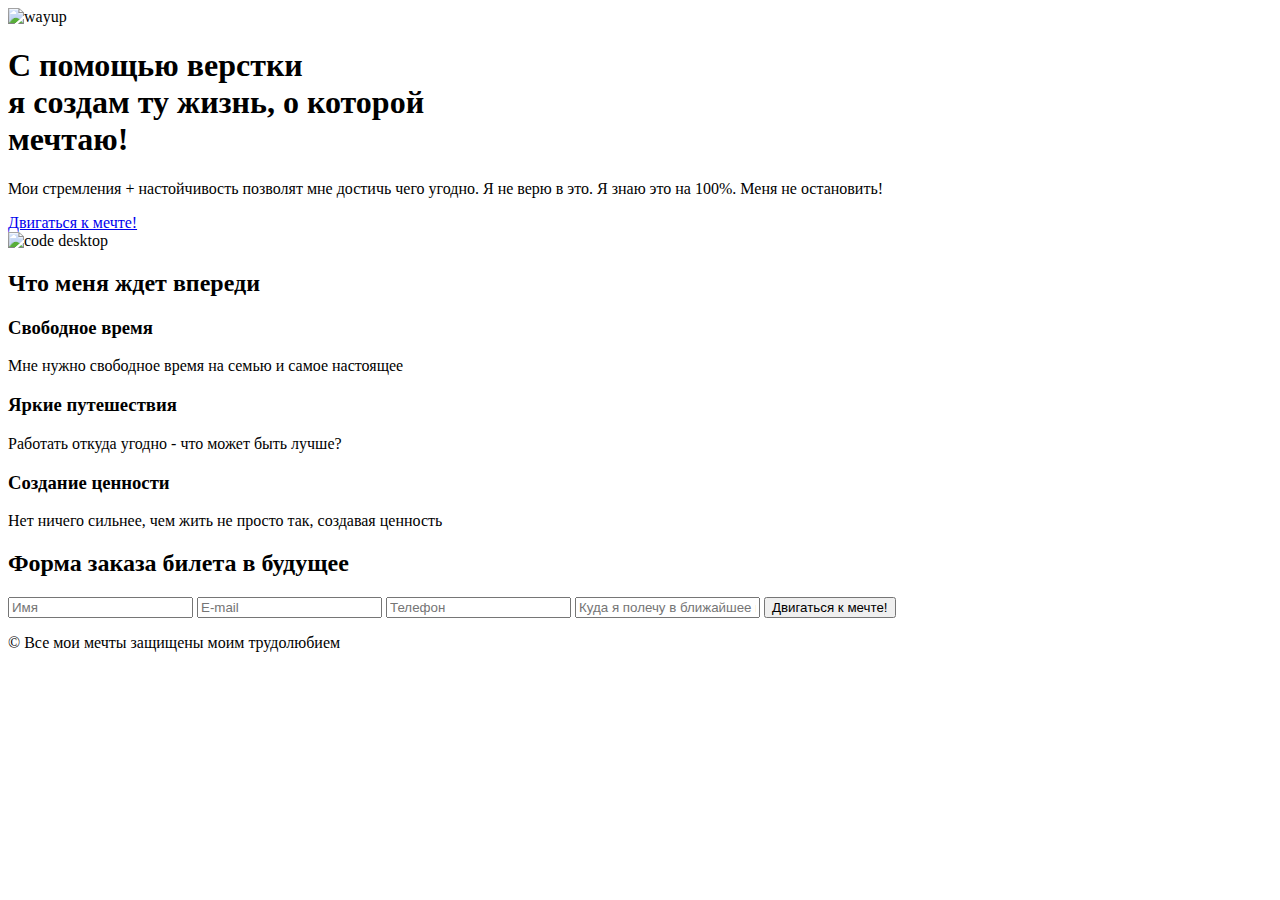
==== index.html @ 9e0f839d "Create index.html" ====
<!DOCTYPE html>
<html lang="en">

<head>
    <meta charset="UTF-8">
    <meta name="viewport" content="width=device-width, initial-scale=1.0">
    <link href="https://fonts.googleapis.com/css2?family=Montserrat:wght@900&display=swap" rel="stylesheet">
    <link href="https://fonts.googleapis.com/css2?family=Open+Sans&family=Ubuntu:wght@400;700&display=swap"
        rel="stylesheet">
    <link rel="stylesheet" href="css/main.css">
    <link rel="stylesheet" href="css/animate.css/animate.css">
    <link rel="stylesheet"href="https://cdnjs.cloudflare.com/ajax/libs/animate.css/4.1.1/animate.min.css"
  />
    <meta name="viewport" content="width=device-width, initial-scale=1, shrink-to-fit=no">
    <title>Document</title>
</head>

<body>
    <header id="header" class="header">
        <div class="container">
            <img src="img/logo.png" alt="wayup" class="logo">
            <div class="wrapper">
                <div class="offer animated zoomInLeft">
                    <h1 class="title">
                        С помощью верстки<br>я создам ту жизнь, о которой<br><span>мечтаю!</span>
                    </h1>
                    <p class="intro">
                        Мои стремления + настойчивость позволят мне достичь чего угодно. Я не верю в это. Я знаю это на
                        100%. Меня не остановить!
                    </p>
                    <a href="#" class="btn">Двигаться к мечте!</a>
                </div>
                <img src="img/desktop.png" alt="code desktop" class="desktop animated zoomInRight">
            </div>
        </div>
    </header>
    <section id="learn" class="learn">
        <div class="container">
            <h2 class="section-title animated">
                Что меня ждет впереди
            </h2>
            <div class="skills">
                <div class="skill skill-time animated">
                    <h3 class="skills-title ">
                        Свободное время
                    </h3>
                    <p class="skills-text">
                        Мне нужно свободное время на семью и самое настоящее
                    </p>
                </div>
                <div class="skill skill-travel animated">
                    <h3 class="skills-title">
                        Яркие путешествия
                    </h3>
                    <p class="skills-text">
                        Работать откуда угодно - что может быть лучше?
                    </p>
                </div>
                <div class="skill skill-make animated">
                    <h3 class="skills-title">
                        Создание ценности
                    </h3>
                    <p class="skills-text">
                        Нет ничего сильнее, чем жить не просто так, создавая ценность
                    </p>
                </div>
            </div>
        </div>
    </section>

    <section id="mail" class="mail">
        <div class="container">
            <h2 class="section-title section-title-form animated">
                Форма заказа билета в будущее
            </h2>
            <form action="#" class="form">
                <input type="text" name="text" placeholder="Имя" class="input animated" required>
                <input type="email" name="mail" placeholder="E-mail" class="input information animated" required>
                <input type="tel" name="phone" placeholder="Телефон" class="input animated" required>
                <input type="text" name="text" placeholder="Куда я полечу в ближайшее время?" class="input information animated" required>
                <button type="submit" class="btn btn-form animated">
                    Двигаться к мечте!
                </button>
            </form>
        </div>
    </section>
    <footer id="footer" class="footer">
        <div class="container">
            <p class="credits">
                © Все мои мечты защищены моим трудолюбием
            </p>
        </div>
    </footer>
</body>
<script src="js/jquery-3.5.1.min.js"></script>
<script src="js/main.js"></script>

</html>
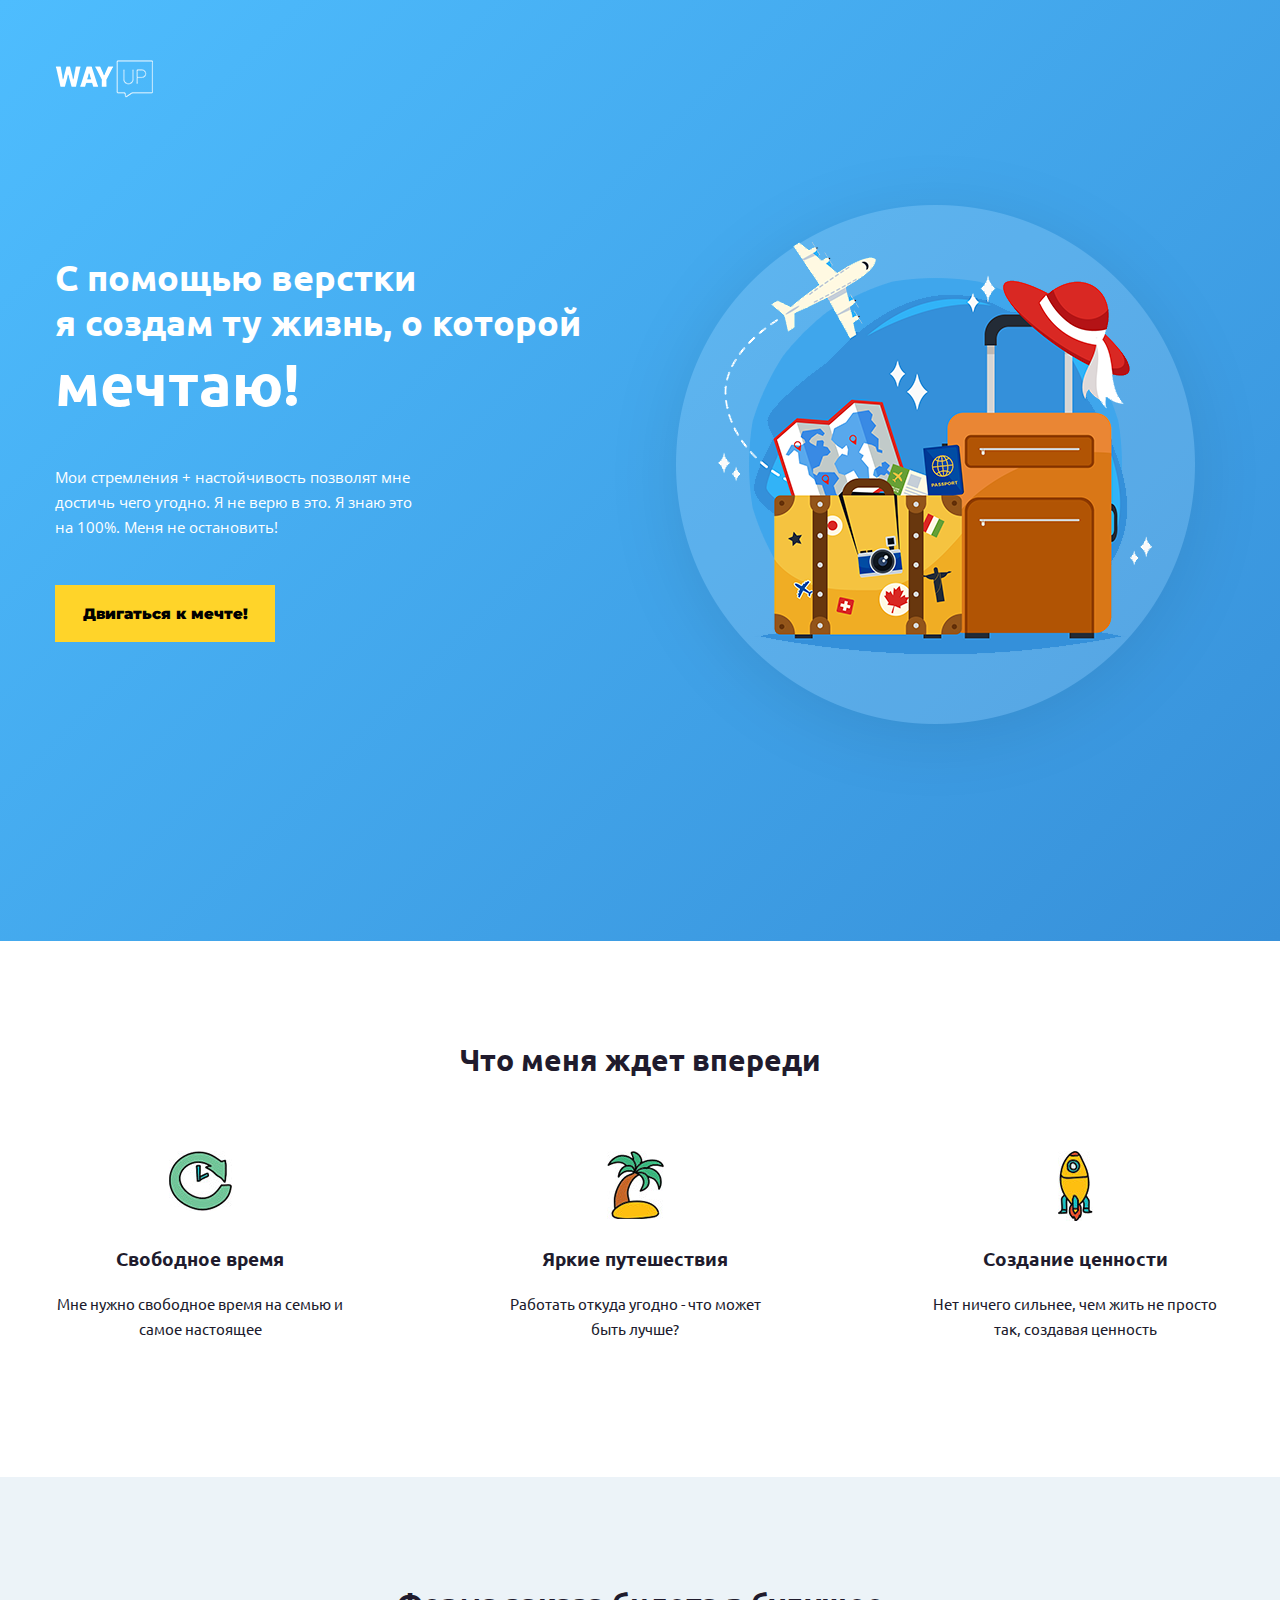
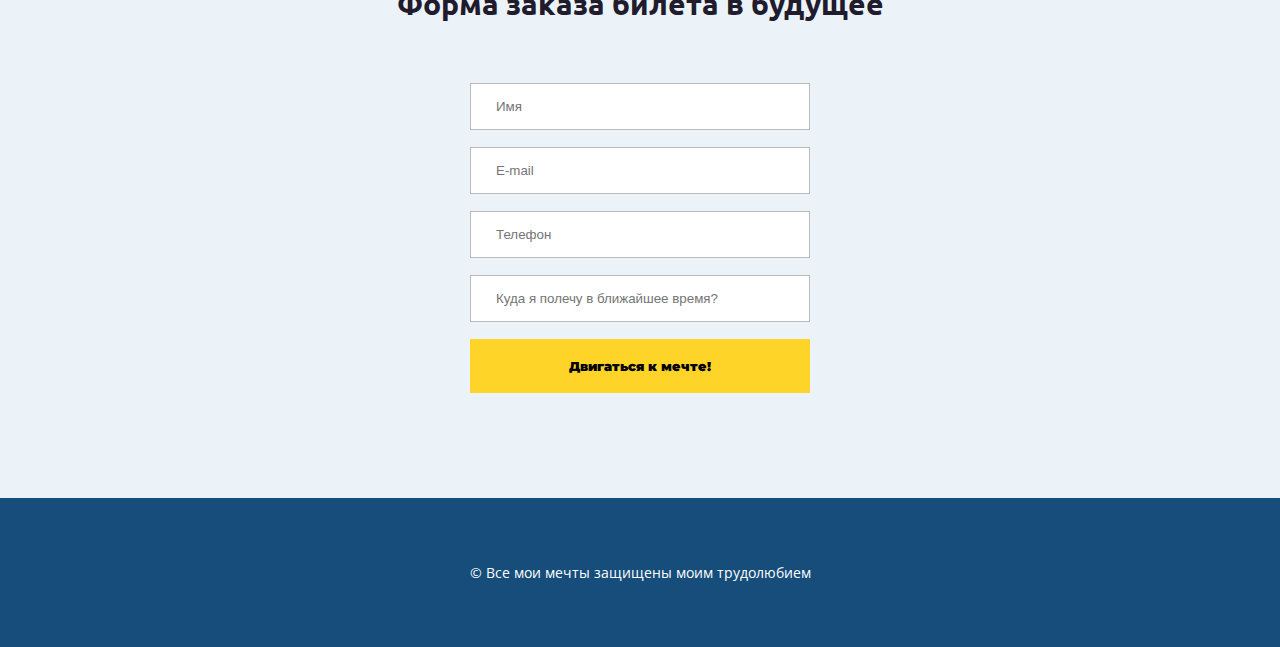
==== commit f1004290: "Add files via upload" ====
--- a/index.html
+++ b/index.html
@@ -1,98 +1,98 @@
-<!DOCTYPE html>
-<html lang="en">
-
-<head>
-    <meta charset="UTF-8">
-    <meta name="viewport" content="width=device-width, initial-scale=1.0">
-    <link href="https://fonts.googleapis.com/css2?family=Montserrat:wght@900&display=swap" rel="stylesheet">
-    <link href="https://fonts.googleapis.com/css2?family=Open+Sans&family=Ubuntu:wght@400;700&display=swap"
-        rel="stylesheet">
-    <link rel="stylesheet" href="css/main.css">
-    <link rel="stylesheet" href="css/animate.css/animate.css">
-    <link rel="stylesheet"href="https://cdnjs.cloudflare.com/ajax/libs/animate.css/4.1.1/animate.min.css"
-  />
-    <meta name="viewport" content="width=device-width, initial-scale=1, shrink-to-fit=no">
-    <title>Document</title>
-</head>
-
-<body>
-    <header id="header" class="header">
-        <div class="container">
-            <img src="img/logo.png" alt="wayup" class="logo">
-            <div class="wrapper">
-                <div class="offer animated zoomInLeft">
-                    <h1 class="title">
-                        С помощью верстки<br>я создам ту жизнь, о которой<br><span>мечтаю!</span>
-                    </h1>
-                    <p class="intro">
-                        Мои стремления + настойчивость позволят мне достичь чего угодно. Я не верю в это. Я знаю это на
-                        100%. Меня не остановить!
-                    </p>
-                    <a href="#" class="btn">Двигаться к мечте!</a>
-                </div>
-                <img src="img/desktop.png" alt="code desktop" class="desktop animated zoomInRight">
-            </div>
-        </div>
-    </header>
-    <section id="learn" class="learn">
-        <div class="container">
-            <h2 class="section-title animated">
-                Что меня ждет впереди
-            </h2>
-            <div class="skills">
-                <div class="skill skill-time animated">
-                    <h3 class="skills-title ">
-                        Свободное время
-                    </h3>
-                    <p class="skills-text">
-                        Мне нужно свободное время на семью и самое настоящее
-                    </p>
-                </div>
-                <div class="skill skill-travel animated">
-                    <h3 class="skills-title">
-                        Яркие путешествия
-                    </h3>
-                    <p class="skills-text">
-                        Работать откуда угодно - что может быть лучше?
-                    </p>
-                </div>
-                <div class="skill skill-make animated">
-                    <h3 class="skills-title">
-                        Создание ценности
-                    </h3>
-                    <p class="skills-text">
-                        Нет ничего сильнее, чем жить не просто так, создавая ценность
-                    </p>
-                </div>
-            </div>
-        </div>
-    </section>
-
-    <section id="mail" class="mail">
-        <div class="container">
-            <h2 class="section-title section-title-form animated">
-                Форма заказа билета в будущее
-            </h2>
-            <form action="#" class="form">
-                <input type="text" name="text" placeholder="Имя" class="input animated" required>
-                <input type="email" name="mail" placeholder="E-mail" class="input information animated" required>
-                <input type="tel" name="phone" placeholder="Телефон" class="input animated" required>
-                <input type="text" name="text" placeholder="Куда я полечу в ближайшее время?" class="input information animated" required>
-                <button type="submit" class="btn btn-form animated">
-                    Двигаться к мечте!
-                </button>
-            </form>
-        </div>
-    </section>
-    <footer id="footer" class="footer">
-        <div class="container">
-            <p class="credits">
-                © Все мои мечты защищены моим трудолюбием
-            </p>
-        </div>
-    </footer>
-</body>
-<script src="js/jquery-3.5.1.min.js"></script>
-<script src="js/main.js"></script>
-
-</html>
+<!DOCTYPE html>
+<html lang="en">
+
+<head>
+    <meta charset="UTF-8">
+    <meta name="viewport" content="width=device-width, initial-scale=1.0">
+    <link href="https://fonts.googleapis.com/css2?family=Montserrat:wght@900&display=swap" rel="stylesheet">
+    <link href="https://fonts.googleapis.com/css2?family=Open+Sans&family=Ubuntu:wght@400;700&display=swap"
+        rel="stylesheet">
+    <link rel="stylesheet" href="css/main.css">
+    <link rel="stylesheet" href="css/animate.css/animate.css">
+    <link rel="stylesheet"href="https://cdnjs.cloudflare.com/ajax/libs/animate.css/4.1.1/animate.min.css"
+  />
+    <meta name="viewport" content="width=device-width, initial-scale=1, shrink-to-fit=no">
+    <title>Document</title>
+</head>
+
+<body>
+    <header id="header" class="header">
+        <div class="container">
+            <img src="img/logo.png" alt="wayup" class="logo">
+            <div class="wrapper">
+                <div class="offer animated zoomInLeft">
+                    <h1 class="title">
+                        С помощью верстки<br>я создам ту жизнь, о которой<br><span>мечтаю!</span>
+                    </h1>
+                    <p class="intro">
+                        Мои стремления + настойчивость позволят мне достичь чего угодно. Я не верю в это. Я знаю это на
+                        100%. Меня не остановить!
+                    </p>
+                    <a href="#" class="btn">Двигаться к мечте!</a>
+                </div>
+                <img src="img/desktop.png" alt="code desktop" class="desktop animated zoomInRight">
+            </div>
+        </div>
+    </header>
+    <section id="learn" class="learn">
+        <div class="container">
+            <h2 class="section-title animated">
+                Что меня ждет впереди
+            </h2>
+            <div class="skills">
+                <div class="skill skill-time animated">
+                    <h3 class="skills-title ">
+                        Свободное время
+                    </h3>
+                    <p class="skills-text">
+                        Мне нужно свободное время на семью и самое настоящее
+                    </p>
+                </div>
+                <div class="skill skill-travel animated">
+                    <h3 class="skills-title">
+                        Яркие путешествия
+                    </h3>
+                    <p class="skills-text">
+                        Работать откуда угодно - что может быть лучше?
+                    </p>
+                </div>
+                <div class="skill skill-make animated">
+                    <h3 class="skills-title">
+                        Создание ценности
+                    </h3>
+                    <p class="skills-text">
+                        Нет ничего сильнее, чем жить не просто так, создавая ценность
+                    </p>
+                </div>
+            </div>
+        </div>
+    </section>
+
+    <section id="mail" class="mail">
+        <div class="container">
+            <h2 class="section-title section-title-form animated">
+                Форма заказа билета в будущее
+            </h2>
+            <form action="#" class="form">
+                <input type="text" name="text" placeholder="Имя" class="input animated" required>
+                <input type="email" name="mail" placeholder="E-mail" class="input information animated" required>
+                <input type="tel" name="phone" placeholder="Телефон" class="input animated" required>
+                <input type="text" name="text" placeholder="Куда я полечу в ближайшее время?" class="input information animated" required>
+                <button type="submit" class="btn btn-form animated">
+                    Двигаться к мечте!
+                </button>
+            </form>
+        </div>
+    </section>
+    <footer id="footer" class="footer">
+        <div class="container">
+            <p class="credits">
+                © Все мои мечты защищены моим трудолюбием
+            </p>
+        </div>
+    </footer>
+</body>
+<script src="js/jquery-3.5.1.min.js"></script>
+<script src="js/main.js"></script>
+
+</html>--- a/css/main.css
+++ b/css/main.css
@@ -0,0 +1,223 @@
+body {
+    font-family: 'Ubuntu', sans-serif;
+    font-size: 15px;
+    color: #201b2d;
+    padding: 0;
+    margin: 0;
+    
+}
+div, p, input, button, form, a, span, ul, li {
+    box-sizing: border-box;
+}
+h1, h2, h3, h4, h5, h6 {
+    margin: 0;
+    font-family: 'Ubuntu', sans-serif;
+}
+p{
+    line-height: 1.66em;
+}
+.container {
+    width: 1170px;
+    margin: 0 auto;
+}
+.header {
+background: rgba(78,189,254,1);
+background: -moz-linear-gradient(-45deg, rgba(78,189,254,1) 0%, rgba(55,144,217,1) 100%);
+background: -webkit-gradient(left top, right bottom, color-stop(0%, rgba(78,189,254,1)), color-stop(100%, rgba(55,144,217,1)));
+background: -webkit-linear-gradient(-45deg, rgba(78,189,254,1) 0%, rgba(55,144,217,1) 100%);
+background: -o-linear-gradient(-45deg, rgba(78,189,254,1) 0%, rgba(55,144,217,1) 100%);
+background: -ms-linear-gradient(-45deg, rgba(78,189,254,1) 0%, rgba(55,144,217,1) 100%);
+background: linear-gradient(135deg, rgba(78,189,254,1) 0%, rgba(55,144,217,1) 100%);
+filter: progid:DXImageTransform.Microsoft.gradient( startColorstr='#4ebdfe', endColorstr='#3790d9', GradientType=1 );
+padding-top: 60px;
+padding-bottom: 145px;
+color: #fff;
+}
+.wrapper {
+    display: flex;
+    justify-content: space-between;
+    align-items: center;
+}
+.title {
+    width: 560px;
+    font-size: 36px;
+}
+.title span {
+    font-size: 59px;
+}
+.intro{
+    margin-top: 45px;
+    margin-bottom: 45px;
+    width: 375px;
+    font-family: 'Open Sans', sans-serif;
+}
+.btn {
+    font-family: 'Montserrat', sans-serif;
+    background: #ffd429;
+    color: #000;
+    display: block;
+    width: 220px;
+    padding: 19px 0;
+    text-align: center;
+    text-decoration: none;
+    transition: all 0.5s ease;
+    font-weight: 900;
+
+}   
+.btn:hover{
+    background: #e7c026;
+} 
+.desktop{
+    margin-top: 54px;
+}
+.learn{
+    padding-top: 100px;
+    padding-bottom: 120px;
+    text-align: center;
+}
+.section-title{
+    font-size: 30px;
+}
+.skills{
+    display: flex;
+    justify-content: space-between;
+    margin-top: 72px;  
+}
+.skill-time{
+      width: 290px;
+      background: url('../img/time.jpg') no-repeat center top;
+      padding-top: 95px;
+  }  
+  .skills-title{
+      font-size: 19px;
+  }
+  .skills-text{
+      font-weight: 400;
+      margin-top: 20px;
+  }
+  .skill-travel{
+      width: 265px;
+      background: url('../img/beach.jpg') no-repeat center top;
+      padding-top: 95px;
+    }
+  .skill-make{
+     width: 300px; 
+     background: url('../img/icon3.jpg') no-repeat center top;
+     padding-top: 95px;
+    }
+  .mail{
+      background: #ecf3f8;
+      text-align: center;
+      padding-top: 108px;
+      padding-bottom: 105px;
+  }
+  .input{
+      width: 100%;
+      height: 47px;
+      font-weight: 400;
+      border: 1px solid #bbbbbb;
+      margin-bottom: 17px;
+      padding-left: 25px;
+  }
+  .form{
+      padding-top: 60px;
+      width: 340px;
+      margin: 0 auto;
+  } 
+  .btn-form{
+      width: 100%;
+      border: 0;
+      cursor: pointer;
+  }
+.footer{
+    padding: 63px 0;;
+    background: #164d7a;
+  }
+.credits{
+    font-family: 'Open Sans', sans-serif;
+    font-size: 14px;
+    font-weight: 400;
+    color: #fff;
+    margin: 0;
+    text-align: center;
+  }
+  .black{
+      color: black;
+  }
+
+@media screen and (max-width: 1200px) {
+.container{
+    width: 960px;
+}
+.wrapper{
+    flex-direction: column;
+} 
+.desktop{
+    width: 640px;
+    display: block;
+}
+.title{
+    width: auto;
+}
+.intro{
+    width: auto;
+}
+}
+@media screen and (max-width: 992px) {
+.container{
+     width: 720px;
+    }
+.wrapper{
+        flex-direction: column;
+    }
+    .offer{
+        width: auto;
+    }
+.intro{
+        width: auto;
+    }
+.desktop{
+    display: block;
+    width: 549px;
+    margin: 54px 0 auto;
+}
+    .skills{
+        flex-direction: column;
+    }
+    .skill{
+        width: auto;
+        margin-bottom: 30px;
+    }
+    .form{
+        width: auto;
+    }
+@media screen and (max-width: 768px) {
+.container{
+    width: 540px;
+    }
+    .desktop{
+        width: auto;
+    }
+}
+@media screen and (max-width: 576px) {
+.container{
+    width: 90%;
+    }
+    .desktop{
+        width: 320px;
+    }
+    .title{
+    width: auto;
+}
+    .skills{
+        flex-direction: column;
+    }
+    .skill{
+        width: auto;
+        margin-bottom: 30px;
+    }
+    .form{
+        width: auto;
+    }
+}
+
